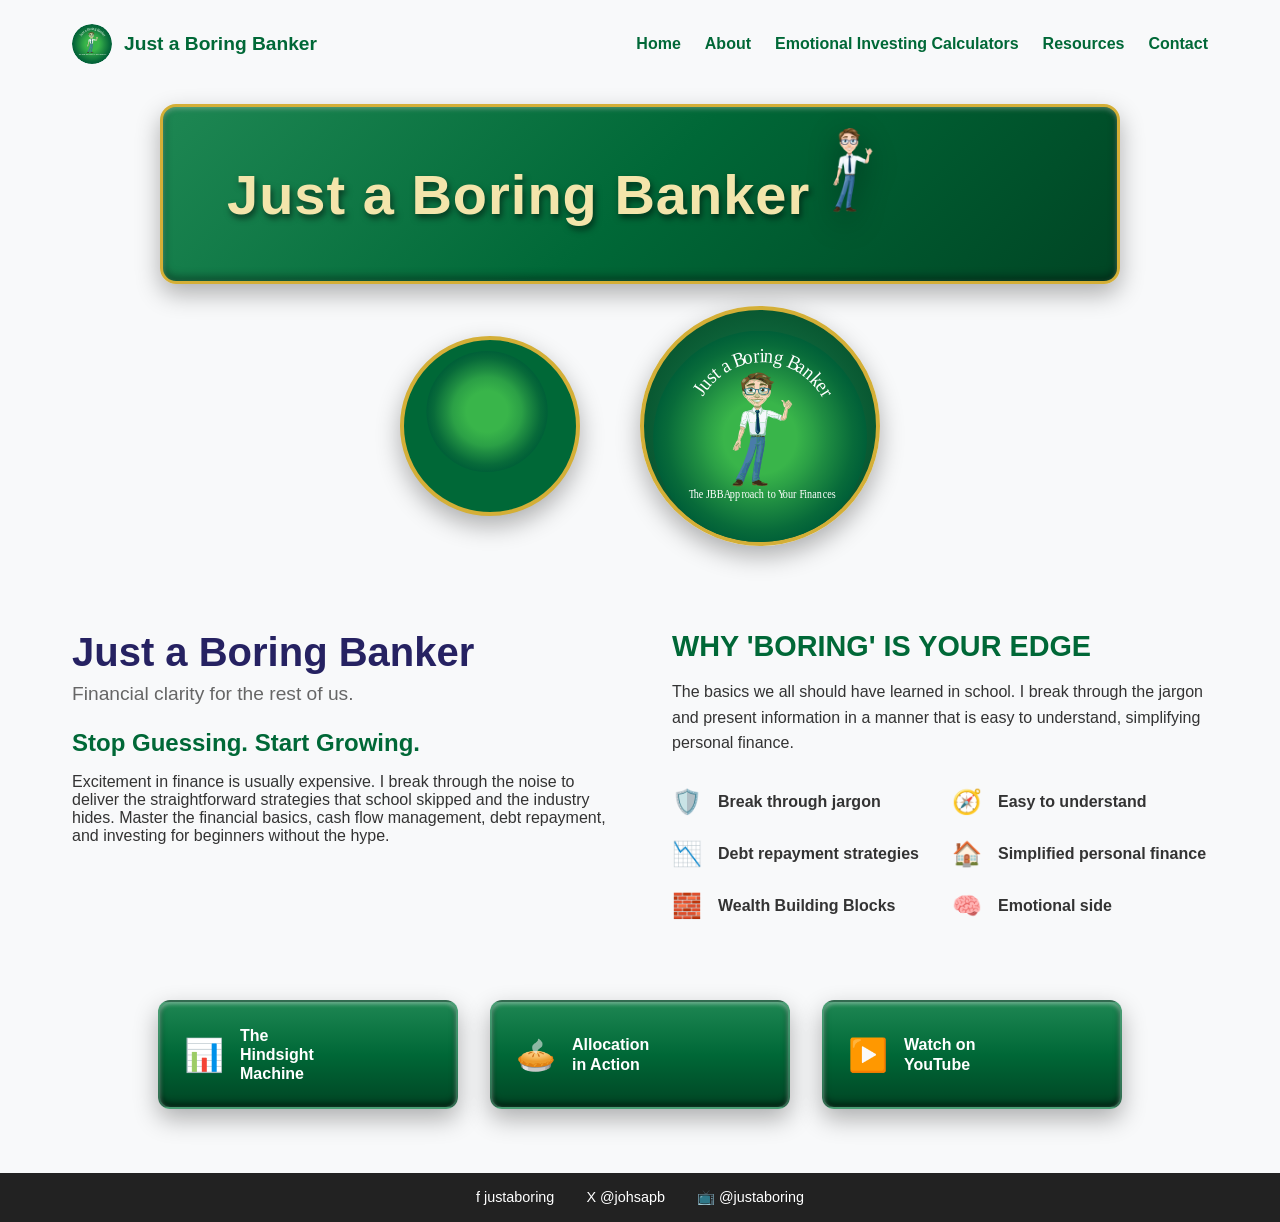
==== index.html @ 6776fdc1 "updating homepage" ====
<!DOCTYPE html>
<html lang="en">
<head>
    <meta charset="UTF-8">
    <meta name="viewport" content="width=device-width, initial-scale=1.0">
    <title>Just a Boring Banker</title>
    <link rel="stylesheet" href="css/global.css">
</head>
<body>
    <header class="site-header">
        <div class="header-logo">
            <img src="assets/icons/Alex%20in%20Green%20with%20gradient%20fill.svg" alt="JBB Logo" class="logo-img">
            <span class="logo-text">Just a Boring Banker</span>
        </div>
        <nav class="header-nav">
            <ul>
                <li><a href="#">Home</a></li>
                <li><a href="#">About</a></li>
                <li><a href="#">Emotional Investing Calculators</a></li>
                <li><a href="#">Resources</a></li>
                <li><a href="#">Contact</a></li>
            </ul>
        </nav>
    </header>

    <section class="hero-banner-container">
        <div class="hero-banner-3d">
            <h1 class="banner-title">Just a Boring Banker</h1>
            <img src="assets/icons/alex.svg" alt="Alex Mascot" class="banner-mascot">
        </div>
    </section>

    <section class="profile-overlap-section">
        <div class="profile-container">
            <div class="profile-circle photo-circle">
                <img src="assets/icons/headshot%20with%20gradient%20fill.svg" alt="JBB Headshot">
            </div>
            <div class="profile-circle avatar-circle">
                <img src="assets/icons/Alex%20in%20Green%20with%20gradient%20fill.svg" alt="Alex 3D Avatar">
            </div>
        </div>
    </section>

    <main class="main-content-grid">
        <div class="content-left">
            <h1 class="main-heading">Just a Boring Banker</h1>
            <p class="tagline">Financial clarity for the rest of us.</p>
            <h2 class="sub-heading">Stop Guessing. Start Growing.</h2>
            <p>Excitement in finance is usually expensive. I break through the noise to deliver the straightforward strategies that school skipped and the industry hides. Master the financial basics, cash flow management, debt repayment, and investing for beginners without the hype.</p>
        </div>

        <div class="content-right">
            <h2 class="edge-heading">WHY 'BORING' IS YOUR EDGE</h2>
            <p class="edge-desc">The basics we all should have learned in school. I break through the jargon and present information in a manner that is easy to understand, simplifying personal finance.</p>
            
            <div class="features-grid">
                <div class="feature-item">
                    <span class="icon">🛡️</span>
                    <p>Break through jargon</p>
                </div>
                <div class="feature-item">
                    <span class="icon">🧭</span>
                    <p>Easy to understand</p>
                </div>
                <div class="feature-item">
                    <span class="icon">📉</span>
                    <p>Debt repayment strategies</p>
                </div>
                <div class="feature-item">
                    <span class="icon">🏠</span>
                    <p>Simplified personal finance</p>
                </div>
                <div class="feature-item">
                    <span class="icon">🧱</span>
                    <p>Wealth Building Blocks</p>
                </div>
                <div class="feature-item">
                    <span class="icon">🧠</span>
                    <p>Emotional side</p>
                </div>
            </div>
        </div>
    </main>

    <section class="action-buttons-container">
        <a href="#" class="btn-3d">
            <span class="btn-icon">📊</span>
            <span class="btn-text">The<br>Hindsight<br>Machine</span>
        </a>
        <a href="#" class="btn-3d">
            <span class="btn-icon">🥧</span>
            <span class="btn-text">Allocation<br>in Action</span>
        </a>
        <a href="#" class="btn-3d">
            <span class="btn-icon">▶️</span>
            <span class="btn-text">Watch on<br>YouTube</span>
        </a>
    </section>

    <footer class="site-footer">
        <div class="social-links">
            <a href="#">f justaboring</a>
            <a href="#">X @johsapb</a>
            <a href="#">📺 @justaboring</a>
        </div>
    </footer>

</body>
</html>
---- css/global.css ----
/* =========================================
   Global Variables & Reset
   ========================================= */
:root {
    --jbb-green: #006837;
    --jbb-green-dark: #004524;
    --jbb-green-light: #1e8753;
    --jbb-blue: #262262;
    --jbb-gold: #d4af37;
    --jbb-gold-light: #f3e5ab;
    --jbb-bg: #f8f9fa;
    --text-main: #333333;
    --shadow-soft: 0 4px 6px rgba(0, 0, 0, 0.1);
    --shadow-heavy: 0 10px 25px rgba(0, 0, 0, 0.3);
    --shadow-inset: inset 0 2px 5px rgba(255,255,255,0.3), inset 0 -4px 10px rgba(0,0,0,0.4);
}

* {
    margin: 0;
    padding: 0;
    box-sizing: border-box;
    font-family: 'Segoe UI', Roboto, Helvetica, Arial, sans-serif;
}

body {
    background-color: var(--jbb-bg);
    color: var(--text-main);
    overflow-x: hidden;
}

/* =========================================
   Header Layout
   ========================================= */
.site-header {
    display: flex;
    justify-content: space-between;
    align-items: center;
    max-width: 1200px;
    margin: 0 auto;
    padding: 1.5rem 2rem;
}

.header-logo {
    display: flex;
    align-items: center;
    gap: 0.75rem;
}

.logo-img {
    height: 40px;
    width: 40px;
    border-radius: 50%;
    object-fit: cover;
}

.logo-text {
    font-weight: 700;
    font-size: 1.2rem;
    color: var(--jbb-green);
}

.header-nav ul {
    display: flex;
    list-style: none;
    gap: 1.5rem;
}

.header-nav a {
    text-decoration: none;
    color: var(--jbb-green);
    font-weight: 600;
    transition: color 0.2s;
}

.header-nav a:hover {
    color: var(--jbb-gold);
}

/* =========================================
   Hero Banner (3D Aesthetic)
   ========================================= */
.hero-banner-container {
    display: flex;
    justify-content: center;
    width: 100%;
    padding: 1rem 0 2rem;
}

/* =========================================
   Hero Banner Updates
   ========================================= */
.hero-banner-3d {
    position: relative;
    width: 75%;
    height: 180px; 
    /* Pointing up one directory (../) from css folder, then into assets/images/ */
    background: url('../assets/images/banner.png') center/cover no-repeat;
    border: 3px solid var(--jbb-gold);
    border-radius: 16px;
    box-shadow: var(--shadow-heavy), var(--shadow-inset);
    display: flex;
    align-items: center;
    justify-content: flex-start; 
    padding-left: 4rem; 
    overflow: visible; 
}

.banner-title {
    color: var(--jbb-gold-light);
    font-size: 3.5rem;
    text-shadow: 2px 4px 6px rgba(0,0,0,0.5);
    letter-spacing: 1px;
}

/* =========================================
   Hero Banner Updates
   ========================================= */
.hero-banner-3d {
    position: relative;
    width: 75%;
    height: 180px; /* Explicit height required for absolute child scaling */
    background: linear-gradient(135deg, var(--jbb-green-light) 0%, var(--jbb-green) 50%, var(--jbb-green-dark) 100%);
    border: 3px solid var(--jbb-gold);
    border-radius: 16px;
    box-shadow: var(--shadow-heavy), var(--shadow-inset);
    display: flex;
    align-items: center;
    justify-content: flex-start; /* Forces title to the left */
    padding-left: 4rem; /* Breathing room for the title */
    overflow: visible; 
}

.banner-mascot {
    position: absolute;
    right: 5%;
    bottom: -5px; /* Anchors the mascot to the bottom edge */
    height: 240px; /* Fixed pixel height overrides SVGs intrinsic collapse */
    filter: drop-shadow(0 10px 15px rgba(0,0,0,0.4));
}

/* =========================================
   Avatar Circle Scaling Update
   ========================================= */
.avatar-circle img {
    width: 100%;
    height: 100%;
    object-fit: cover; /* Forces the SVG to fill the bounds */
    transform: scale(1.15) translateY(10px); /* Tweaks position to look natural in the circle */
}

/* =========================================
   Overlapping Profiles Layout
   ========================================= */
.profile-overlap-section {
    position: relative;
    width: 100%;
    height: 250px;
    display: flex;
    justify-content: center;
    margin-bottom: 2rem;
    background: url('path_to_chart_bg.png') center/cover no-repeat; /* Background chart line */
}

.profile-container {
    position: relative;
    width: 600px; /* Constrains the overlapping elements */
    height: 100%;
}

.profile-circle {
    position: absolute;
    border-radius: 50%;
    border: 4px solid var(--jbb-gold);
    box-shadow: var(--shadow-heavy);
    background: var(--jbb-green);
    overflow: hidden;
    display: flex;
    justify-content: center;
    align-items: center;
}

.photo-circle {
    width: 180px;
    height: 180px;
    top: 20px;
    left: 10%;
    z-index: 1;
}

.avatar-circle {
    width: 240px;
    height: 240px;
    top: -10px;
    right: 10%;
    z-index: 2; /* Forces avatar in front of photo */
    background: radial-gradient(circle, var(--jbb-green-light) 0%, var(--jbb-green-dark) 100%);
}

.profile-circle img {
    width: 100%;
    height: 100%;
    object-fit: cover;
}

.avatar-circle img {
    width: 80%;
    height: auto;
    object-fit: contain;
}

/* =========================================
   Main Content Grid
   ========================================= */
.main-content-grid {
    display: grid;
    grid-template-columns: 1fr 1fr;
    gap: 4rem;
    max-width: 1200px;
    margin: 0 auto;
    padding: 2rem;
}

.main-heading {
    color: var(--jbb-blue);
    font-size: 2.5rem;
    margin-bottom: 0.5rem;
}

.tagline {
    font-size: 1.2rem;
    color: #666;
    margin-bottom: 1.5rem;
}

.sub-heading {
    color: var(--jbb-green);
    margin-bottom: 1rem;
}

.edge-heading {
    color: var(--jbb-green);
    font-size: 1.8rem;
    margin-bottom: 1rem;
}

.edge-desc {
    margin-bottom: 2rem;
    line-height: 1.6;
}

/* Feature 2-Column Subgrid */
.features-grid {
    display: grid;
    grid-template-columns: 1fr 1fr;
    gap: 1.5rem;
}

.feature-item {
    display: flex;
    align-items: center;
    gap: 1rem;
    font-weight: 600;
}

.feature-item .icon {
    font-size: 1.5rem;
    color: var(--jbb-green);
}

/* =========================================
   Bottom Action Buttons
   ========================================= */
.action-buttons-container {
    display: flex;
    justify-content: center;
    gap: 2rem;
    max-width: 1200px;
    margin: 3rem auto 4rem;
    padding: 0 2rem;
}

.btn-3d {
    display: flex;
    align-items: center;
    gap: 1rem;
    flex: 1;
    max-width: 300px;
    padding: 1.5rem;
    background: linear-gradient(180deg, var(--jbb-green-light) 0%, var(--jbb-green) 50%, var(--jbb-green-dark) 100%);
    border: 2px solid rgba(255,255,255,0.2);
    border-radius: 12px;
    text-decoration: none;
    color: white;
    font-weight: bold;
    box-shadow: var(--shadow-heavy), inset 0 2px 4px rgba(255,255,255,0.4), inset 0 -4px 6px rgba(0,0,0,0.5);
    transition: transform 0.1s ease, box-shadow 0.1s ease;
}

.btn-3d:active {
    transform: translateY(4px);
    box-shadow: var(--shadow-soft), inset 0 2px 4px rgba(0,0,0,0.5);
}

.btn-icon {
    font-size: 2rem;
}

.btn-text {
    line-height: 1.2;
}

/* =========================================
   Footer
   ========================================= */
.site-footer {
    background-color: #222;
    color: white;
    padding: 1rem;
    text-align: center;
}

.social-links {
    display: flex;
    justify-content: center;
    gap: 2rem;
}

.social-links a {
    color: white;
    text-decoration: none;
    font-size: 0.9rem;
}

/* =========================================
   Responsive Breakpoints
   ========================================= */
@media screen and (max-width: 1024px) {
    .hero-banner-3d { width: 90%; }
    .banner-title { font-size: 2.5rem; }
    .main-content-grid { gap: 2rem; }
}

@media screen and (max-width: 768px) {
    .site-header { flex-direction: column; gap: 1rem; }
    .main-content-grid { grid-template-columns: 1fr; }
    .action-buttons-container { flex-direction: column; align-items: center; }
    .btn-3d { width: 100%; max-width: 400px; }
    
    .profile-container { width: 100%; }
    .photo-circle { width: 140px; height: 140px; left: 5%; }
    .avatar-circle { width: 180px; height: 180px; right: 5%; }
}

@media screen and (max-width: 480px) {
    .hero-banner-3d { width: 95%; padding: 2rem 1rem; }
    .banner-title { font-size: 2rem; }
    .features-grid { grid-template-columns: 1fr; }
    .photo-circle { left: -10px; }
    .avatar-circle { right: -10px; }
}
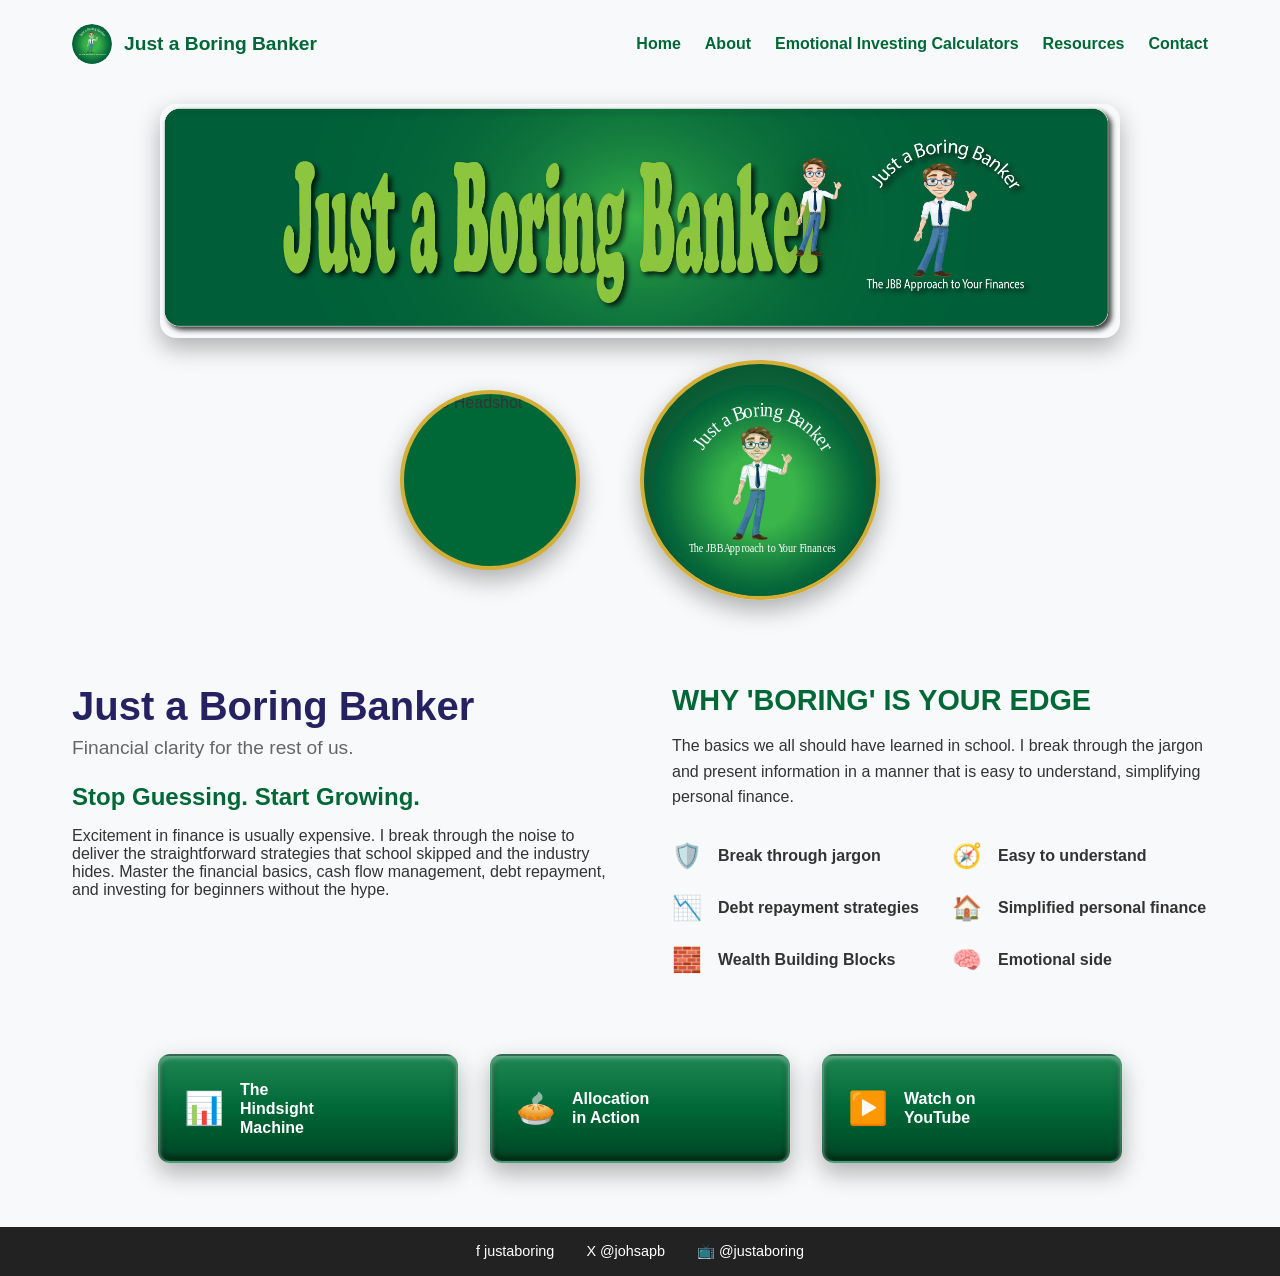
==== commit 05a1049f: "updating homepage" ====
--- a/index.html
+++ b/index.html
@@ -24,8 +24,9 @@
     </header>
 
     <section class="hero-banner-container">
-        <div class="hero-banner-3d">
-            <h1 class="banner-title">Just a Boring Banker</h1>
+        <div class="hero-banner-wrapper">
+            <img src="assets/images/banner.png" alt="Just a Boring Banker Banner" class="actual-banner-file">
+            
             <img src="assets/icons/alex.svg" alt="Alex Mascot" class="banner-mascot">
         </div>
     </section>
--- a/css/global.css
+++ b/css/global.css
@@ -77,13 +77,40 @@
 }
 
 /* =========================================
-   Hero Banner (3D Aesthetic)
+   Hero Banner (Using Your Explicit PNG)
    ========================================= */
 .hero-banner-container {
     display: flex;
     justify-content: center;
     width: 100%;
     padding: 1rem 0 2rem;
+}
+
+.hero-banner-wrapper {
+    position: relative;
+    width: 75%;
+    display: block;
+}
+
+.actual-banner-file {
+    width: 100%;
+    height: auto;
+    display: block;
+    /* Optional: Adding a shadow just to lift your image off the page */
+    box-shadow: var(--shadow-heavy);
+    border-radius: 16px;
+}
+
+.banner-mascot {
+    position: absolute !important;
+    right: 5% !important;
+    bottom: -5px !important;
+    width: auto !important;
+    /* Scales Alex relative to however tall your banner image renders */
+    height: 120% !important; 
+    min-height: 150px !important;
+    object-fit: contain !important;
+    filter: drop-shadow(0 10px 15px rgba(0,0,0,0.4));
 }
 
 /* =========================================
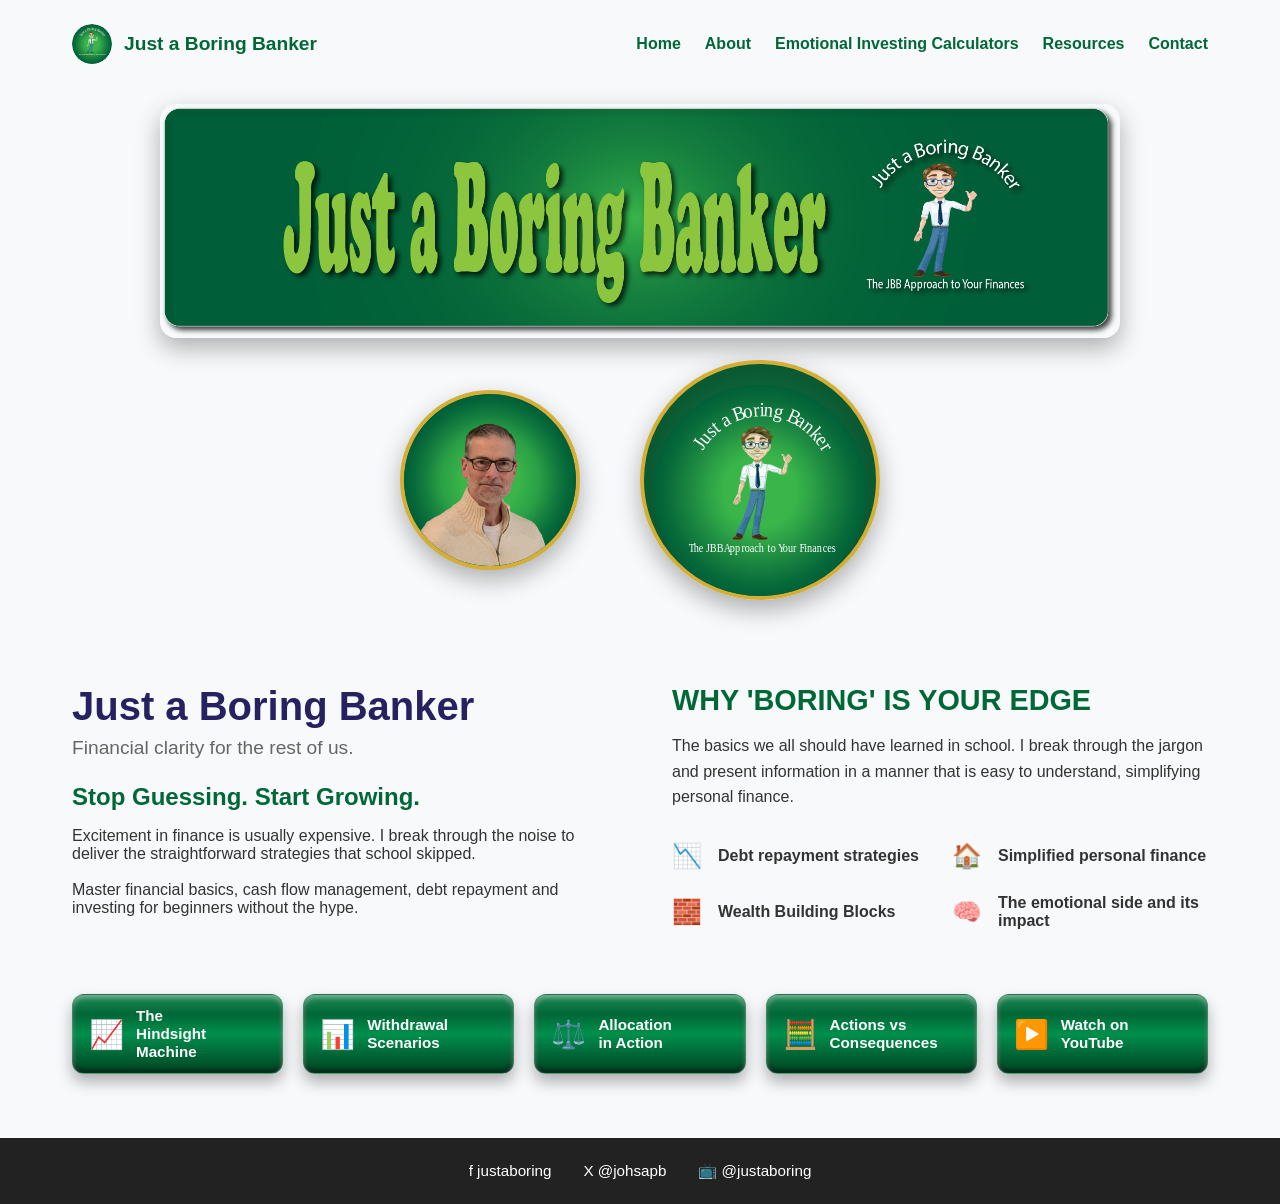
==== commit 99c42cef: "more homepage updates" ====
--- a/index.html
+++ b/index.html
@@ -7,9 +7,10 @@
     <link rel="stylesheet" href="css/global.css">
 </head>
 <body>
+    
     <header class="site-header">
         <div class="header-logo">
-            <img src="assets/icons/Alex%20in%20Green%20with%20gradient%20fill.svg" alt="JBB Logo" class="logo-img">
+            <img src="assets/icons/Alex in Green with gradient fill.svg" alt="JBB Logo" class="logo-img">
             <span class="logo-text">Just a Boring Banker</span>
         </div>
         <nav class="header-nav">
@@ -26,18 +27,16 @@
     <section class="hero-banner-container">
         <div class="hero-banner-wrapper">
             <img src="assets/images/banner.png" alt="Just a Boring Banker Banner" class="actual-banner-file">
-            
-            <img src="assets/icons/alex.svg" alt="Alex Mascot" class="banner-mascot">
         </div>
     </section>
 
     <section class="profile-overlap-section">
         <div class="profile-container">
             <div class="profile-circle photo-circle">
-                <img src="assets/icons/headshot%20with%20gradient%20fill.svg" alt="JBB Headshot">
+                <img src="assets/icons/headshot with gradient fill.png" alt="JBB Headshot">
             </div>
             <div class="profile-circle avatar-circle">
-                <img src="assets/icons/Alex%20in%20Green%20with%20gradient%20fill.svg" alt="Alex 3D Avatar">
+                <img src="assets/icons/Alex in Green with gradient fill.svg" alt="Alex 3D Avatar">
             </div>
         </div>
     </section>
@@ -47,7 +46,10 @@
             <h1 class="main-heading">Just a Boring Banker</h1>
             <p class="tagline">Financial clarity for the rest of us.</p>
             <h2 class="sub-heading">Stop Guessing. Start Growing.</h2>
-            <p>Excitement in finance is usually expensive. I break through the noise to deliver the straightforward strategies that school skipped and the industry hides. Master the financial basics, cash flow management, debt repayment, and investing for beginners without the hype.</p>
+            
+            <p>Excitement in finance is usually expensive. I break through the noise to deliver the straightforward strategies that school skipped.</p>
+            <br>
+            <p>Master financial basics, cash flow management, debt repayment and investing for beginners without the hype.</p>
         </div>
 
         <div class="content-right">
@@ -55,14 +57,6 @@
             <p class="edge-desc">The basics we all should have learned in school. I break through the jargon and present information in a manner that is easy to understand, simplifying personal finance.</p>
             
             <div class="features-grid">
-                <div class="feature-item">
-                    <span class="icon">🛡️</span>
-                    <p>Break through jargon</p>
-                </div>
-                <div class="feature-item">
-                    <span class="icon">🧭</span>
-                    <p>Easy to understand</p>
-                </div>
                 <div class="feature-item">
                     <span class="icon">📉</span>
                     <p>Debt repayment strategies</p>
@@ -77,7 +71,7 @@
                 </div>
                 <div class="feature-item">
                     <span class="icon">🧠</span>
-                    <p>Emotional side</p>
+                    <p>The emotional side and its impact</p>
                 </div>
             </div>
         </div>
@@ -85,12 +79,20 @@
 
     <section class="action-buttons-container">
         <a href="#" class="btn-3d">
-            <span class="btn-icon">📊</span>
+            <span class="btn-icon">📈</span>
             <span class="btn-text">The<br>Hindsight<br>Machine</span>
         </a>
         <a href="#" class="btn-3d">
-            <span class="btn-icon">🥧</span>
+            <span class="btn-icon">📊</span>
+            <span class="btn-text">Withdrawal<br>Scenarios</span>
+        </a>
+        <a href="#" class="btn-3d">
+            <span class="btn-icon">⚖️</span>
             <span class="btn-text">Allocation<br>in Action</span>
+        </a>
+        <a href="#" class="btn-3d">
+            <span class="btn-icon">🧮</span>
+            <span class="btn-text">Actions vs<br>Consequences</span>
         </a>
         <a href="#" class="btn-3d">
             <span class="btn-icon">▶️</span>
--- a/css/global.css
+++ b/css/global.css
@@ -5,6 +5,7 @@
     --jbb-green: #006837;
     --jbb-green-dark: #004524;
     --jbb-green-light: #1e8753;
+    --jbb-green-highlight: #008f4c;
     --jbb-blue: #262262;
     --jbb-gold: #d4af37;
     --jbb-gold-light: #f3e5ab;
@@ -12,7 +13,6 @@
     --text-main: #333333;
     --shadow-soft: 0 4px 6px rgba(0, 0, 0, 0.1);
     --shadow-heavy: 0 10px 25px rgba(0, 0, 0, 0.3);
-    --shadow-inset: inset 0 2px 5px rgba(255,255,255,0.3), inset 0 -4px 10px rgba(0,0,0,0.4);
 }
 
 * {
@@ -96,83 +96,8 @@
     width: 100%;
     height: auto;
     display: block;
-    /* Optional: Adding a shadow just to lift your image off the page */
     box-shadow: var(--shadow-heavy);
     border-radius: 16px;
-}
-
-.banner-mascot {
-    position: absolute !important;
-    right: 5% !important;
-    bottom: -5px !important;
-    width: auto !important;
-    /* Scales Alex relative to however tall your banner image renders */
-    height: 120% !important; 
-    min-height: 150px !important;
-    object-fit: contain !important;
-    filter: drop-shadow(0 10px 15px rgba(0,0,0,0.4));
-}
-
-/* =========================================
-   Hero Banner Updates
-   ========================================= */
-.hero-banner-3d {
-    position: relative;
-    width: 75%;
-    height: 180px; 
-    /* Pointing up one directory (../) from css folder, then into assets/images/ */
-    background: url('../assets/images/banner.png') center/cover no-repeat;
-    border: 3px solid var(--jbb-gold);
-    border-radius: 16px;
-    box-shadow: var(--shadow-heavy), var(--shadow-inset);
-    display: flex;
-    align-items: center;
-    justify-content: flex-start; 
-    padding-left: 4rem; 
-    overflow: visible; 
-}
-
-.banner-title {
-    color: var(--jbb-gold-light);
-    font-size: 3.5rem;
-    text-shadow: 2px 4px 6px rgba(0,0,0,0.5);
-    letter-spacing: 1px;
-}
-
-/* =========================================
-   Hero Banner Updates
-   ========================================= */
-.hero-banner-3d {
-    position: relative;
-    width: 75%;
-    height: 180px; /* Explicit height required for absolute child scaling */
-    background: linear-gradient(135deg, var(--jbb-green-light) 0%, var(--jbb-green) 50%, var(--jbb-green-dark) 100%);
-    border: 3px solid var(--jbb-gold);
-    border-radius: 16px;
-    box-shadow: var(--shadow-heavy), var(--shadow-inset);
-    display: flex;
-    align-items: center;
-    justify-content: flex-start; /* Forces title to the left */
-    padding-left: 4rem; /* Breathing room for the title */
-    overflow: visible; 
-}
-
-.banner-mascot {
-    position: absolute;
-    right: 5%;
-    bottom: -5px; /* Anchors the mascot to the bottom edge */
-    height: 240px; /* Fixed pixel height overrides SVGs intrinsic collapse */
-    filter: drop-shadow(0 10px 15px rgba(0,0,0,0.4));
-}
-
-/* =========================================
-   Avatar Circle Scaling Update
-   ========================================= */
-.avatar-circle img {
-    width: 100%;
-    height: 100%;
-    object-fit: cover; /* Forces the SVG to fill the bounds */
-    transform: scale(1.15) translateY(10px); /* Tweaks position to look natural in the circle */
 }
 
 /* =========================================
@@ -185,12 +110,13 @@
     display: flex;
     justify-content: center;
     margin-bottom: 2rem;
-    background: url('path_to_chart_bg.png') center/cover no-repeat; /* Background chart line */
+    /* Optional: Replace with actual chart background if needed */
+    background: transparent; 
 }
 
 .profile-container {
     position: relative;
-    width: 600px; /* Constrains the overlapping elements */
+    width: 600px;
     height: 100%;
 }
 
@@ -219,7 +145,7 @@
     height: 240px;
     top: -10px;
     right: 10%;
-    z-index: 2; /* Forces avatar in front of photo */
+    z-index: 2;
     background: radial-gradient(circle, var(--jbb-green-light) 0%, var(--jbb-green-dark) 100%);
 }
 
@@ -233,6 +159,7 @@
     width: 80%;
     height: auto;
     object-fit: contain;
+    transform: scale(1.15) translateY(10px);
 }
 
 /* =========================================
@@ -295,45 +222,63 @@
 }
 
 /* =========================================
-   Bottom Action Buttons
+   Bottom Action Buttons (5-Grid & Highlights)
    ========================================= */
 .action-buttons-container {
     display: flex;
     justify-content: center;
-    gap: 2rem;
+    flex-wrap: wrap; /* Wraps the 5 buttons smoothly */
+    gap: 1.25rem;
     max-width: 1200px;
-    margin: 3rem auto 4rem;
+    margin: 2rem auto 4rem;
     padding: 0 2rem;
 }
 
 .btn-3d {
     display: flex;
     align-items: center;
-    gap: 1rem;
+    gap: 0.75rem;
     flex: 1;
-    max-width: 300px;
-    padding: 1.5rem;
-    background: linear-gradient(180deg, var(--jbb-green-light) 0%, var(--jbb-green) 50%, var(--jbb-green-dark) 100%);
-    border: 2px solid rgba(255,255,255,0.2);
+    min-width: 200px;
+    max-width: 240px; /* Reduced width to hug text tighter */
+    padding: 0.75rem 1rem; /* Reduced padding */
+    
+    /* Complex Top/Middle/Bottom Highlight Gradient */
+    background: linear-gradient(180deg, 
+                var(--jbb-green-light) 0%, 
+                var(--jbb-green) 25%, 
+                var(--jbb-green-highlight) 50%, 
+                var(--jbb-green) 75%, 
+                var(--jbb-green-dark) 100%);
+                
+    border: 1px solid rgba(255,255,255,0.2);
     border-radius: 12px;
     text-decoration: none;
     color: white;
     font-weight: bold;
-    box-shadow: var(--shadow-heavy), inset 0 2px 4px rgba(255,255,255,0.4), inset 0 -4px 6px rgba(0,0,0,0.5);
+    text-align: left;
+    
+    /* 3D Drop shadow and inset lighting */
+    box-shadow: 0 8px 15px rgba(0,0,0,0.3), 
+                inset 0 3px 5px rgba(255,255,255,0.4), 
+                inset 0 -3px 5px rgba(0,0,0,0.5);
     transition: transform 0.1s ease, box-shadow 0.1s ease;
 }
 
 .btn-3d:active {
     transform: translateY(4px);
-    box-shadow: var(--shadow-soft), inset 0 2px 4px rgba(0,0,0,0.5);
+    box-shadow: 0 3px 5px rgba(0,0,0,0.2), 
+                inset 0 2px 4px rgba(0,0,0,0.5);
 }
 
 .btn-icon {
-    font-size: 2rem;
+    font-size: 1.75rem;
+    flex-shrink: 0;
 }
 
 .btn-text {
     line-height: 1.2;
+    font-size: 0.95rem;
 }
 
 /* =========================================
@@ -342,7 +287,7 @@
 .site-footer {
     background-color: #222;
     color: white;
-    padding: 1rem;
+    padding: 1.5rem;
     text-align: center;
 }
 
@@ -355,23 +300,24 @@
 .social-links a {
     color: white;
     text-decoration: none;
-    font-size: 0.9rem;
+    font-size: 0.95rem;
+    font-weight: 500;
 }
 
 /* =========================================
    Responsive Breakpoints
    ========================================= */
 @media screen and (max-width: 1024px) {
-    .hero-banner-3d { width: 90%; }
-    .banner-title { font-size: 2.5rem; }
+    .hero-banner-wrapper { width: 90%; }
     .main-content-grid { gap: 2rem; }
+    .btn-3d { min-width: 180px; max-width: 220px; }
 }
 
 @media screen and (max-width: 768px) {
     .site-header { flex-direction: column; gap: 1rem; }
     .main-content-grid { grid-template-columns: 1fr; }
     .action-buttons-container { flex-direction: column; align-items: center; }
-    .btn-3d { width: 100%; max-width: 400px; }
+    .btn-3d { width: 100%; max-width: 350px; }
     
     .profile-container { width: 100%; }
     .photo-circle { width: 140px; height: 140px; left: 5%; }
@@ -379,8 +325,7 @@
 }
 
 @media screen and (max-width: 480px) {
-    .hero-banner-3d { width: 95%; padding: 2rem 1rem; }
-    .banner-title { font-size: 2rem; }
+    .hero-banner-wrapper { width: 95%; }
     .features-grid { grid-template-columns: 1fr; }
     .photo-circle { left: -10px; }
     .avatar-circle { right: -10px; }
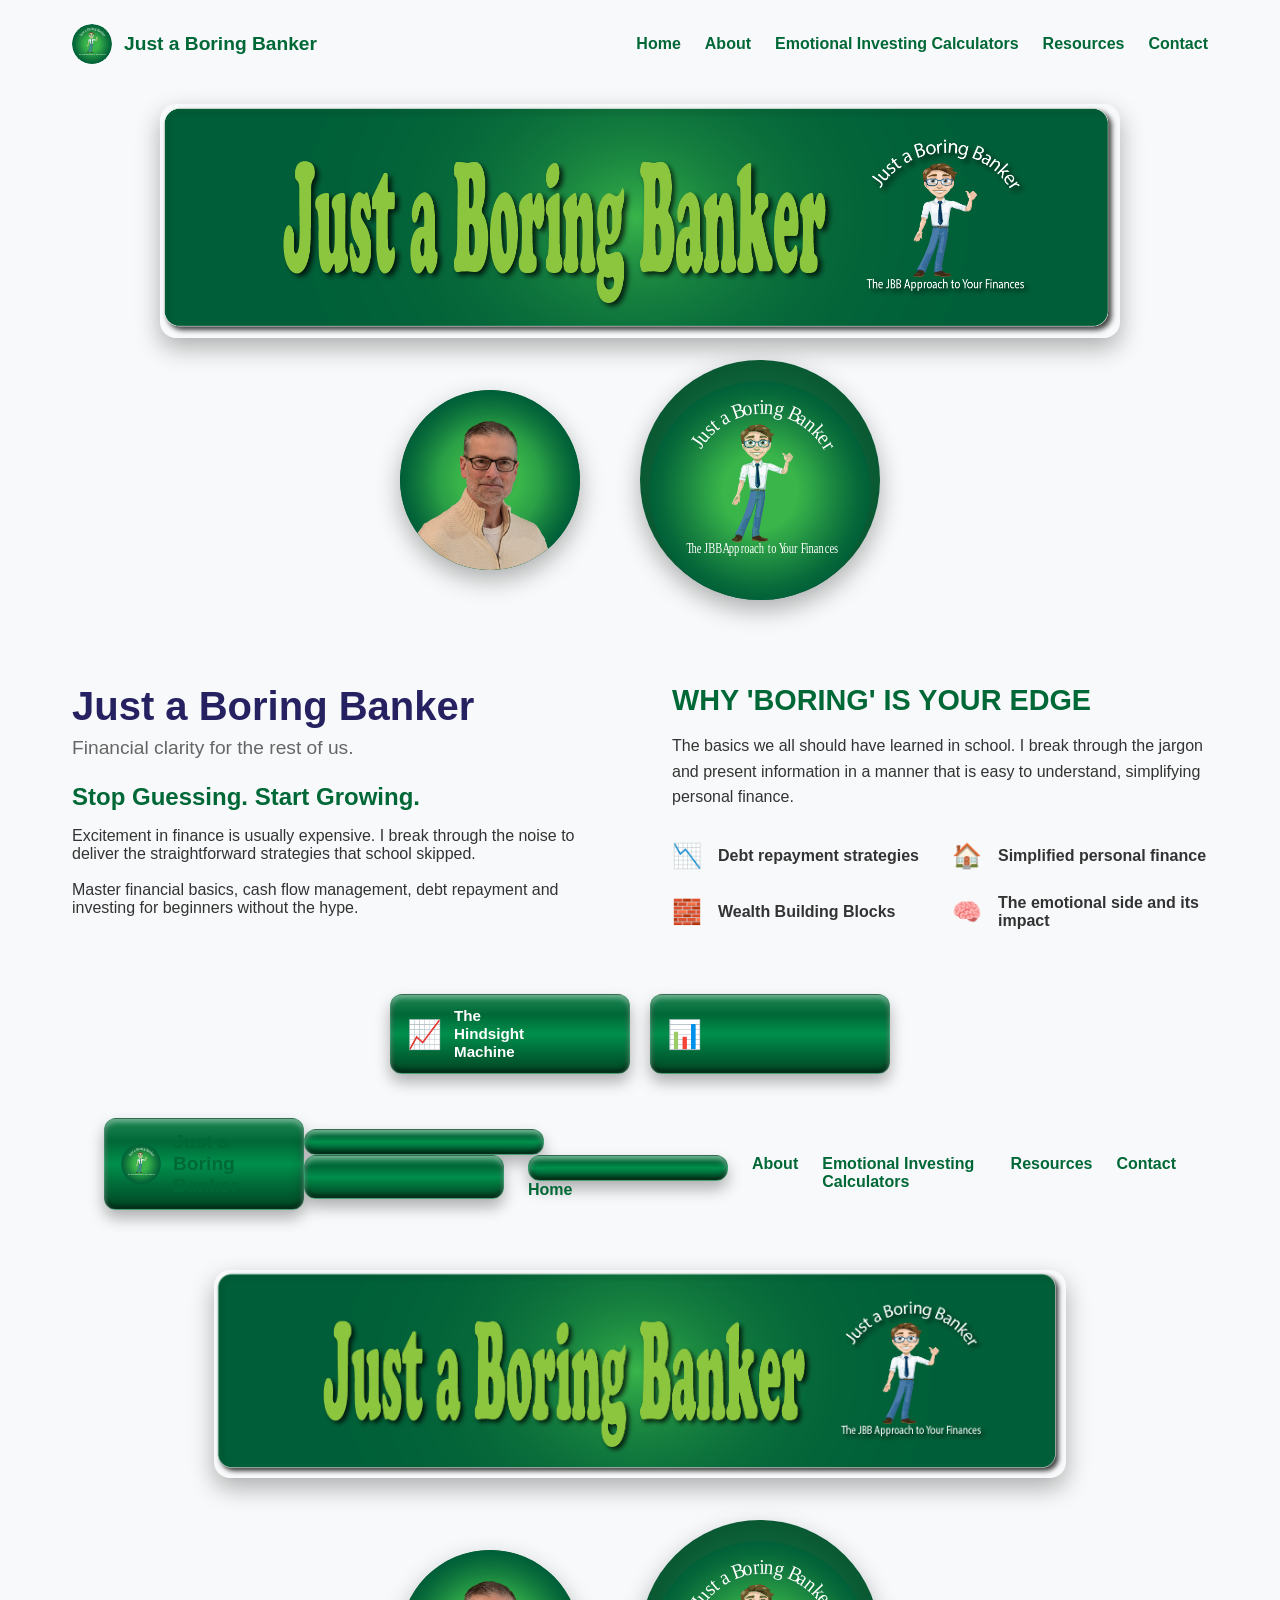
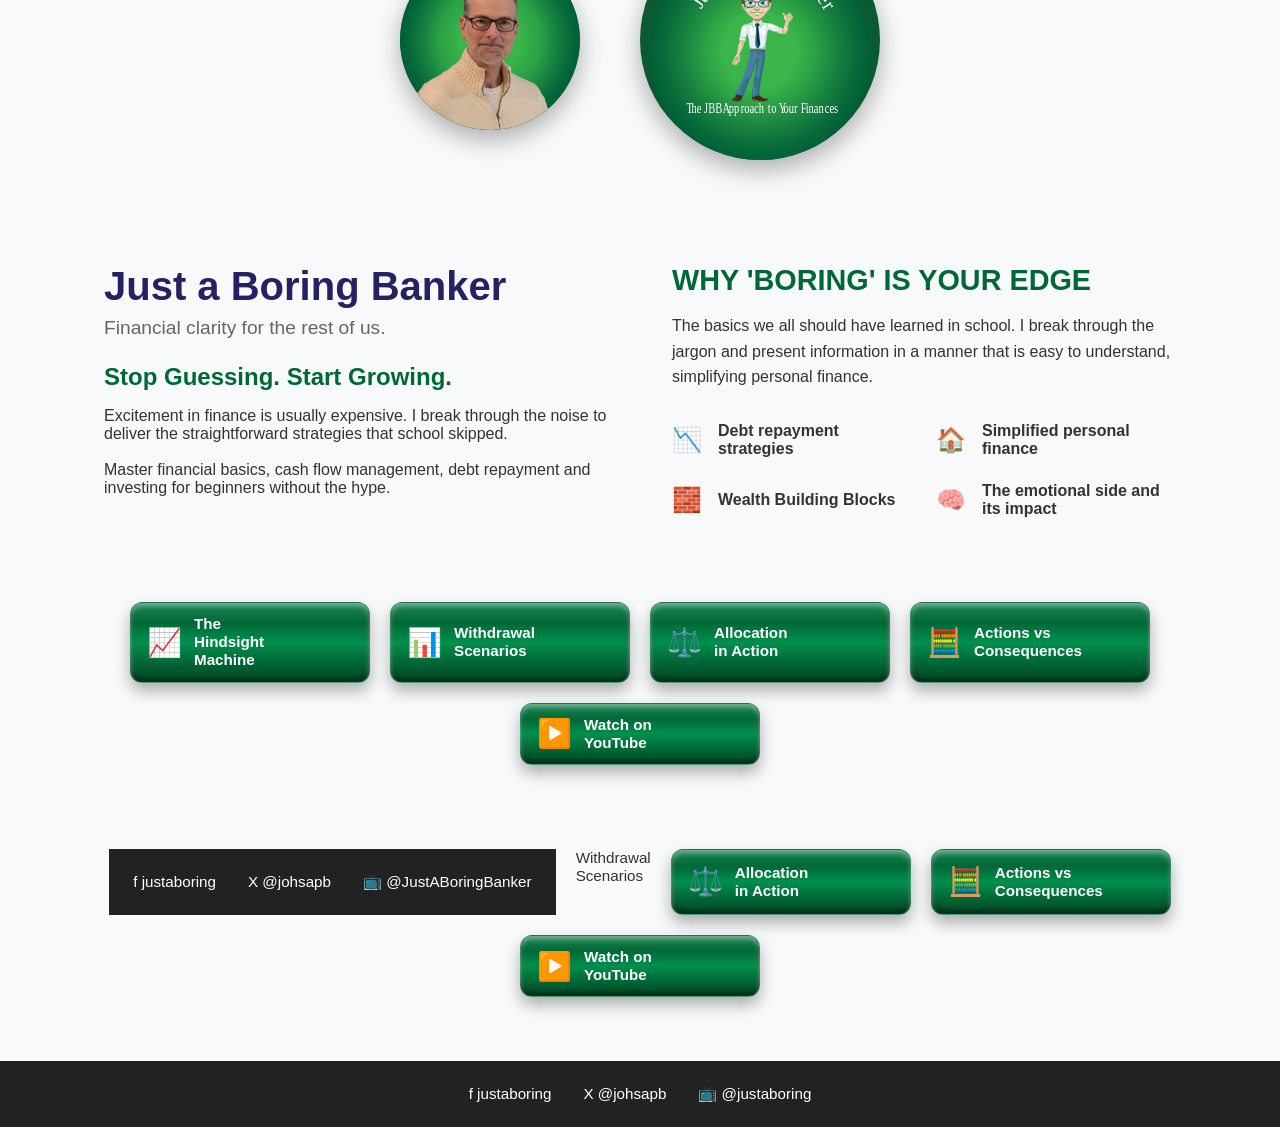
==== commit 67612d09: "updating links for calclulators" ====
--- a/index.html
+++ b/index.html
@@ -78,23 +78,134 @@
     </main>
 
     <section class="action-buttons-container">
-        <a href="#" class="btn-3d">
+        <a href="tools/html_machines/The_Hindsight_Machine.html" target="_blank" rel="noopener noreferrer" class="btn-3d">
             <span class="btn-icon">📈</span>
             <span class="btn-text">The<br>Hindsight<br>Machine</span>
         </a>
-        <a href="#" class="btn-3d">
+        <a href="tools/html_machines/Withdrawal_Scenarios.html" target="_blank" rel="noopener noreferrer" class="btn-3d">
+            <span class="btn-icon">📊</span>
+            <!DOCTYPE html>
+<html lang="en">
+<head>
+    <meta charset="UTF-8">
+    <meta name="viewport" content="width=device-width, initial-scale=1.0">
+    <title>Just a Boring Banker</title>
+    <link rel="stylesheet" href="css/global.css">
+</head>
+<body>
+    
+    <header class="site-header">
+        <div class="header-logo">
+            <img src="assets/icons/Alex in Green with gradient fill.svg" alt="JBB Logo" class="logo-img">
+            <span class="logo-text">Just a Boring Banker</span>
+        </div>
+        <nav class="header-nav">
+            <ul>
+                <li><a href="#">Home</a></li>
+                <li><a href="#">About</a></li>
+                <li><a href="#">Emotional Investing Calculators</a></li>
+                <li><a href="#">Resources</a></li>
+                <li><a href="#">Contact</a></li>
+            </ul>
+        </nav>
+    </header>
+
+    <section class="hero-banner-container">
+        <div class="hero-banner-wrapper">
+            <img src="assets/images/banner.png" alt="Just a Boring Banker Banner" class="actual-banner-file">
+        </div>
+    </section>
+
+    <section class="profile-overlap-section">
+        <div class="profile-container">
+            <div class="profile-circle photo-circle">
+                <img src="assets/icons/headshot with gradient fill.png" alt="JBB Headshot">
+            </div>
+            <div class="profile-circle avatar-circle">
+                <img src="assets/icons/Alex in Green with gradient fill.svg" alt="Alex 3D Avatar">
+            </div>
+        </div>
+    </section>
+
+    <main class="main-content-grid">
+        <div class="content-left">
+            <h1 class="main-heading">Just a Boring Banker</h1>
+            <p class="tagline">Financial clarity for the rest of us.</p>
+            <h2 class="sub-heading">Stop Guessing. Start Growing.</h2>
+            
+            <p>Excitement in finance is usually expensive. I break through the noise to deliver the straightforward strategies that school skipped.</p>
+            <br>
+            <p>Master financial basics, cash flow management, debt repayment and investing for beginners without the hype.</p>
+        </div>
+
+        <div class="content-right">
+            <h2 class="edge-heading">WHY 'BORING' IS YOUR EDGE</h2>
+            <p class="edge-desc">The basics we all should have learned in school. I break through the jargon and present information in a manner that is easy to understand, simplifying personal finance.</p>
+            
+            <div class="features-grid">
+                <div class="feature-item">
+                    <span class="icon">📉</span>
+                    <p>Debt repayment strategies</p>
+                </div>
+                <div class="feature-item">
+                    <span class="icon">🏠</span>
+                    <p>Simplified personal finance</p>
+                </div>
+                <div class="feature-item">
+                    <span class="icon">🧱</span>
+                    <p>Wealth Building Blocks</p>
+                </div>
+                <div class="feature-item">
+                    <span class="icon">🧠</span>
+                    <p>The emotional side and its impact</p>
+                </div>
+            </div>
+        </div>
+    </main>
+
+    <section class="action-buttons-container">
+        <a href="tools/html_machines/The_Hindsight_Machine.html" target="_blank" rel="noopener noreferrer" class="btn-3d">
+            <span class="btn-icon">📈</span>
+            <span class="btn-text">The<br>Hindsight<br>Machine</span>
+        </a>
+        <a href="tools/html_machines/Withdrawal_Scenarios.html" target="_blank" rel="noopener noreferrer" class="btn-3d">
             <span class="btn-icon">📊</span>
             <span class="btn-text">Withdrawal<br>Scenarios</span>
         </a>
-        <a href="#" class="btn-3d">
+        <a href="tools/html_machines/Allocation_in_Action.html" target="_blank" rel="noopener noreferrer" class="btn-3d">
             <span class="btn-icon">⚖️</span>
             <span class="btn-text">Allocation<br>in Action</span>
         </a>
-        <a href="#" class="btn-3d">
+        <a href="tools/html_machines/action_versus_consequences.html" target="_blank" rel="noopener noreferrer" class="btn-3d">
             <span class="btn-icon">🧮</span>
             <span class="btn-text">Actions vs<br>Consequences</span>
         </a>
-        <a href="#" class="btn-3d">
+        <a href="https://www.youtube.com/@JustABoringBanker" target="_blank" rel="noopener noreferrer" class="btn-3d">
+            <span class="btn-icon">▶️</span>
+            <span class="btn-text">Watch on<br>YouTube</span>
+        </a>
+    </section>
+
+    <footer class="site-footer">
+        <div class="social-links">
+            <a href="#">f justaboring</a>
+            <a href="#">X @johsapb</a>
+            <a href="https://www.youtube.com/@JustABoringBanker" target="_blank" rel="noopener noreferrer">📺 @JustABoringBanker</a>
+        </div>
+    </footer>
+
+</body>
+</html><span class="btn-text">Withdrawal<br>Scenarios</span>
+        </a>
+        <a href="tools/html_machines/Allocation_in_Action.html" target="_blank" rel="noopener noreferrer" class="btn-3d">
+            <span class="btn-icon">⚖️</span>
+            <span class="btn-text">Allocation<br>in Action</span>
+        </a>
+        <a href="tools/html_machines/action_versus_consequences.html" target="_blank" rel="noopener noreferrer" class="btn-3d">
+            <span class="btn-icon">🧮</span>
+            <span class="btn-text">Actions vs<br>Consequences</span>
+        </a>
+        <a href="https://www.youtube.com/@justaboring" target="_blank" rel="noopener noreferrer" class="btn-3d">
             <span class="btn-icon">▶️</span>
             <span class="btn-text">Watch on<br>YouTube</span>
         </a>
--- a/css/global.css
+++ b/css/global.css
@@ -8,7 +8,6 @@
     --jbb-green-highlight: #008f4c;
     --jbb-blue: #262262;
     --jbb-gold: #d4af37;
-    --jbb-gold-light: #f3e5ab;
     --jbb-bg: #f8f9fa;
     --text-main: #333333;
     --shadow-soft: 0 4px 6px rgba(0, 0, 0, 0.1);
@@ -77,7 +76,7 @@
 }
 
 /* =========================================
-   Hero Banner (Using Your Explicit PNG)
+   Hero Banner
    ========================================= */
 .hero-banner-container {
     display: flex;
@@ -110,7 +109,6 @@
     display: flex;
     justify-content: center;
     margin-bottom: 2rem;
-    /* Optional: Replace with actual chart background if needed */
     background: transparent; 
 }
 
@@ -123,7 +121,7 @@
 .profile-circle {
     position: absolute;
     border-radius: 50%;
-    border: 4px solid var(--jbb-gold);
+    border: none; /* Removed gold ring */
     box-shadow: var(--shadow-heavy);
     background: var(--jbb-green);
     overflow: hidden;
@@ -222,12 +220,12 @@
 }
 
 /* =========================================
-   Bottom Action Buttons (5-Grid & Highlights)
+   Bottom Action Buttons 
    ========================================= */
 .action-buttons-container {
     display: flex;
     justify-content: center;
-    flex-wrap: wrap; /* Wraps the 5 buttons smoothly */
+    flex-wrap: wrap; 
     gap: 1.25rem;
     max-width: 1200px;
     margin: 2rem auto 4rem;
@@ -240,10 +238,9 @@
     gap: 0.75rem;
     flex: 1;
     min-width: 200px;
-    max-width: 240px; /* Reduced width to hug text tighter */
-    padding: 0.75rem 1rem; /* Reduced padding */
+    max-width: 240px; 
+    padding: 0.75rem 1rem; 
     
-    /* Complex Top/Middle/Bottom Highlight Gradient */
     background: linear-gradient(180deg, 
                 var(--jbb-green-light) 0%, 
                 var(--jbb-green) 25%, 
@@ -258,7 +255,6 @@
     font-weight: bold;
     text-align: left;
     
-    /* 3D Drop shadow and inset lighting */
     box-shadow: 0 8px 15px rgba(0,0,0,0.3), 
                 inset 0 3px 5px rgba(255,255,255,0.4), 
                 inset 0 -3px 5px rgba(0,0,0,0.5);
--- a/css/global.css
+++ b/css/global.css
@@ -8,7 +8,6 @@
     --jbb-green-highlight: #008f4c;
     --jbb-blue: #262262;
     --jbb-gold: #d4af37;
-    --jbb-gold-light: #f3e5ab;
     --jbb-bg: #f8f9fa;
     --text-main: #333333;
     --shadow-soft: 0 4px 6px rgba(0, 0, 0, 0.1);
@@ -77,7 +76,7 @@
 }
 
 /* =========================================
-   Hero Banner (Using Your Explicit PNG)
+   Hero Banner
    ========================================= */
 .hero-banner-container {
     display: flex;
@@ -110,7 +109,6 @@
     display: flex;
     justify-content: center;
     margin-bottom: 2rem;
-    /* Optional: Replace with actual chart background if needed */
     background: transparent; 
 }
 
@@ -123,7 +121,7 @@
 .profile-circle {
     position: absolute;
     border-radius: 50%;
-    border: 4px solid var(--jbb-gold);
+    border: none; /* Removed gold ring */
     box-shadow: var(--shadow-heavy);
     background: var(--jbb-green);
     overflow: hidden;
@@ -222,12 +220,12 @@
 }
 
 /* =========================================
-   Bottom Action Buttons (5-Grid & Highlights)
+   Bottom Action Buttons 
    ========================================= */
 .action-buttons-container {
     display: flex;
     justify-content: center;
-    flex-wrap: wrap; /* Wraps the 5 buttons smoothly */
+    flex-wrap: wrap; 
     gap: 1.25rem;
     max-width: 1200px;
     margin: 2rem auto 4rem;
@@ -240,10 +238,9 @@
     gap: 0.75rem;
     flex: 1;
     min-width: 200px;
-    max-width: 240px; /* Reduced width to hug text tighter */
-    padding: 0.75rem 1rem; /* Reduced padding */
+    max-width: 240px; 
+    padding: 0.75rem 1rem; 
     
-    /* Complex Top/Middle/Bottom Highlight Gradient */
     background: linear-gradient(180deg, 
                 var(--jbb-green-light) 0%, 
                 var(--jbb-green) 25%, 
@@ -258,7 +255,6 @@
     font-weight: bold;
     text-align: left;
     
-    /* 3D Drop shadow and inset lighting */
     box-shadow: 0 8px 15px rgba(0,0,0,0.3), 
                 inset 0 3px 5px rgba(255,255,255,0.4), 
                 inset 0 -3px 5px rgba(0,0,0,0.5);
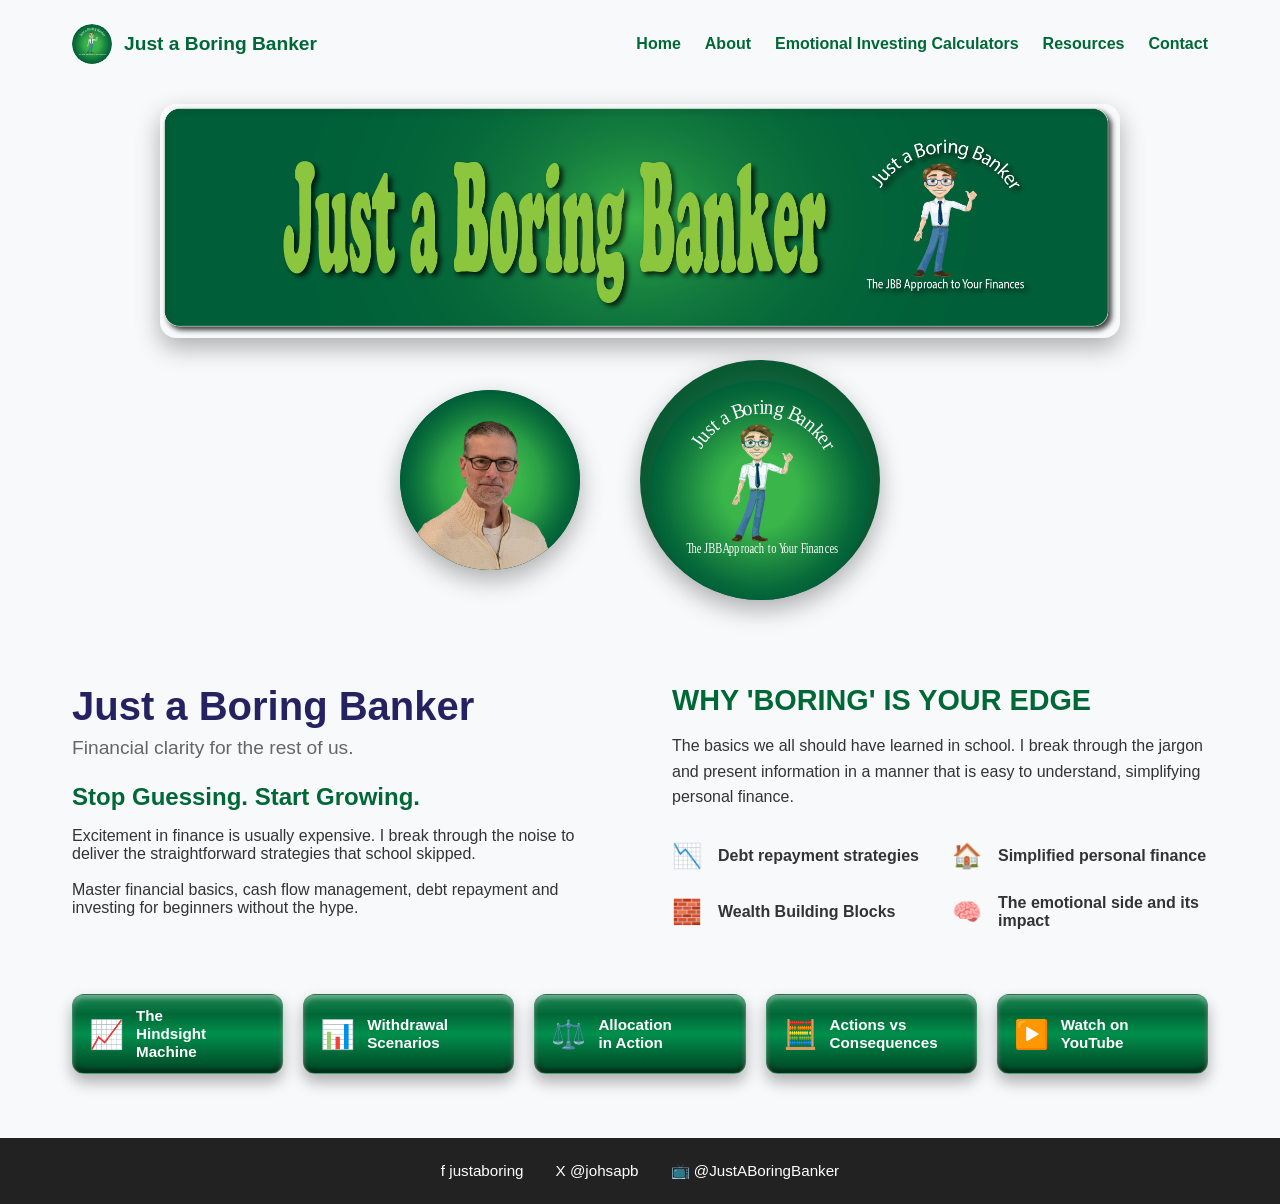
==== commit be42dae2: "Update index.html" ====
--- a/index.html
+++ b/index.html
@@ -1,90 +1,4 @@
 <!DOCTYPE html>
-<html lang="en">
-<head>
-    <meta charset="UTF-8">
-    <meta name="viewport" content="width=device-width, initial-scale=1.0">
-    <title>Just a Boring Banker</title>
-    <link rel="stylesheet" href="css/global.css">
-</head>
-<body>
-    
-    <header class="site-header">
-        <div class="header-logo">
-            <img src="assets/icons/Alex in Green with gradient fill.svg" alt="JBB Logo" class="logo-img">
-            <span class="logo-text">Just a Boring Banker</span>
-        </div>
-        <nav class="header-nav">
-            <ul>
-                <li><a href="#">Home</a></li>
-                <li><a href="#">About</a></li>
-                <li><a href="#">Emotional Investing Calculators</a></li>
-                <li><a href="#">Resources</a></li>
-                <li><a href="#">Contact</a></li>
-            </ul>
-        </nav>
-    </header>
-
-    <section class="hero-banner-container">
-        <div class="hero-banner-wrapper">
-            <img src="assets/images/banner.png" alt="Just a Boring Banker Banner" class="actual-banner-file">
-        </div>
-    </section>
-
-    <section class="profile-overlap-section">
-        <div class="profile-container">
-            <div class="profile-circle photo-circle">
-                <img src="assets/icons/headshot with gradient fill.png" alt="JBB Headshot">
-            </div>
-            <div class="profile-circle avatar-circle">
-                <img src="assets/icons/Alex in Green with gradient fill.svg" alt="Alex 3D Avatar">
-            </div>
-        </div>
-    </section>
-
-    <main class="main-content-grid">
-        <div class="content-left">
-            <h1 class="main-heading">Just a Boring Banker</h1>
-            <p class="tagline">Financial clarity for the rest of us.</p>
-            <h2 class="sub-heading">Stop Guessing. Start Growing.</h2>
-            
-            <p>Excitement in finance is usually expensive. I break through the noise to deliver the straightforward strategies that school skipped.</p>
-            <br>
-            <p>Master financial basics, cash flow management, debt repayment and investing for beginners without the hype.</p>
-        </div>
-
-        <div class="content-right">
-            <h2 class="edge-heading">WHY 'BORING' IS YOUR EDGE</h2>
-            <p class="edge-desc">The basics we all should have learned in school. I break through the jargon and present information in a manner that is easy to understand, simplifying personal finance.</p>
-            
-            <div class="features-grid">
-                <div class="feature-item">
-                    <span class="icon">📉</span>
-                    <p>Debt repayment strategies</p>
-                </div>
-                <div class="feature-item">
-                    <span class="icon">🏠</span>
-                    <p>Simplified personal finance</p>
-                </div>
-                <div class="feature-item">
-                    <span class="icon">🧱</span>
-                    <p>Wealth Building Blocks</p>
-                </div>
-                <div class="feature-item">
-                    <span class="icon">🧠</span>
-                    <p>The emotional side and its impact</p>
-                </div>
-            </div>
-        </div>
-    </main>
-
-    <section class="action-buttons-container">
-        <a href="tools/html_machines/The_Hindsight_Machine.html" target="_blank" rel="noopener noreferrer" class="btn-3d">
-            <span class="btn-icon">📈</span>
-            <span class="btn-text">The<br>Hindsight<br>Machine</span>
-        </a>
-        <a href="tools/html_machines/Withdrawal_Scenarios.html" target="_blank" rel="noopener noreferrer" class="btn-3d">
-            <span class="btn-icon">📊</span>
-            <!DOCTYPE html>
 <html lang="en">
 <head>
     <meta charset="UTF-8">
@@ -195,29 +109,4 @@
     </footer>
 
 </body>
-</html><span class="btn-text">Withdrawal<br>Scenarios</span>
-        </a>
-        <a href="tools/html_machines/Allocation_in_Action.html" target="_blank" rel="noopener noreferrer" class="btn-3d">
-            <span class="btn-icon">⚖️</span>
-            <span class="btn-text">Allocation<br>in Action</span>
-        </a>
-        <a href="tools/html_machines/action_versus_consequences.html" target="_blank" rel="noopener noreferrer" class="btn-3d">
-            <span class="btn-icon">🧮</span>
-            <span class="btn-text">Actions vs<br>Consequences</span>
-        </a>
-        <a href="https://www.youtube.com/@justaboring" target="_blank" rel="noopener noreferrer" class="btn-3d">
-            <span class="btn-icon">▶️</span>
-            <span class="btn-text">Watch on<br>YouTube</span>
-        </a>
-    </section>
-
-    <footer class="site-footer">
-        <div class="social-links">
-            <a href="#">f justaboring</a>
-            <a href="#">X @johsapb</a>
-            <a href="#">📺 @justaboring</a>
-        </div>
-    </footer>
-
-</body>
 </html>
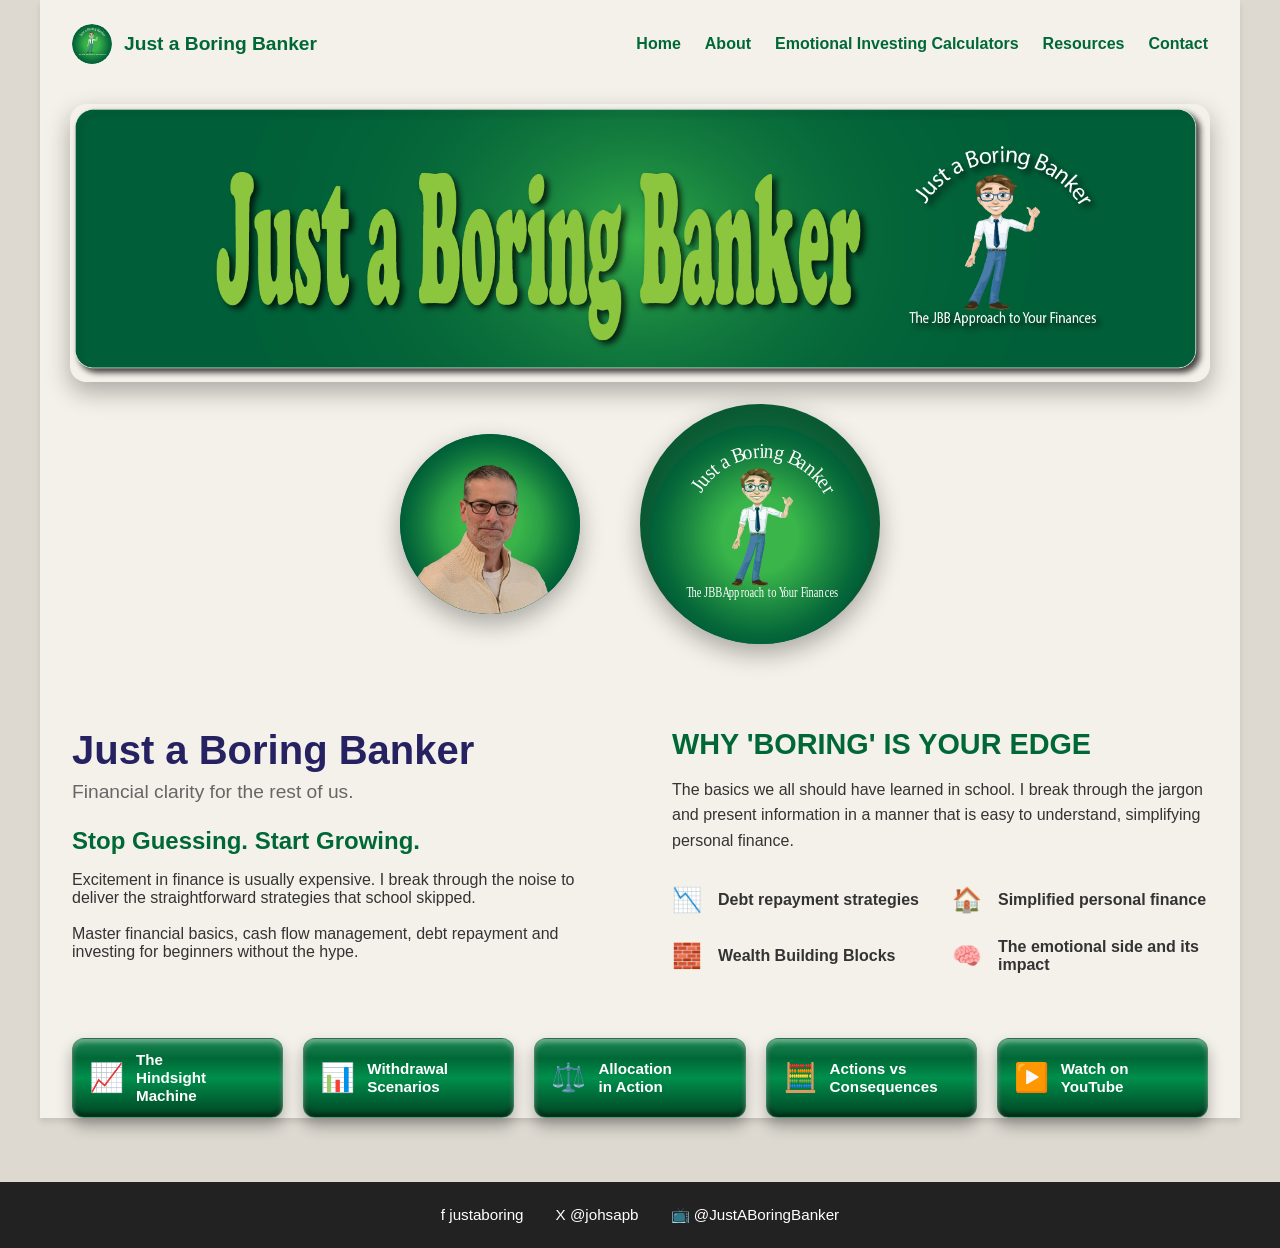
==== commit f78d46e7: "updates to homepage" ====
--- a/index.html
+++ b/index.html
@@ -8,99 +8,101 @@
 </head>
 <body>
     
-    <header class="site-header">
-        <div class="header-logo">
-            <img src="assets/icons/Alex in Green with gradient fill.svg" alt="JBB Logo" class="logo-img">
-            <span class="logo-text">Just a Boring Banker</span>
-        </div>
-        <nav class="header-nav">
-            <ul>
-                <li><a href="#">Home</a></li>
-                <li><a href="#">About</a></li>
-                <li><a href="#">Emotional Investing Calculators</a></li>
-                <li><a href="#">Resources</a></li>
-                <li><a href="#">Contact</a></li>
-            </ul>
-        </nav>
-    </header>
+    <div class="page-wrapper">
 
-    <section class="hero-banner-container">
-        <div class="hero-banner-wrapper">
-            <img src="assets/images/banner.png" alt="Just a Boring Banker Banner" class="actual-banner-file">
-        </div>
-    </section>
+        <header class="site-header">
+            <div class="header-logo">
+                <img src="assets/icons/Alex in Green with gradient fill.svg" alt="JBB Logo" class="logo-img">
+                <span class="logo-text">Just a Boring Banker</span>
+            </div>
+            <nav class="header-nav">
+                <ul>
+                    <li><a href="#">Home</a></li>
+                    <li><a href="#">About</a></li>
+                    <li><a href="#">Emotional Investing Calculators</a></li>
+                    <li><a href="#">Resources</a></li>
+                    <li><a href="#">Contact</a></li>
+                </ul>
+            </nav>
+        </header>
 
-    <section class="profile-overlap-section">
-        <div class="profile-container">
-            <div class="profile-circle photo-circle">
-                <img src="assets/icons/headshot with gradient fill.png" alt="JBB Headshot">
+        <section class="hero-banner-container">
+            <div class="hero-banner-wrapper">
+                <img src="assets/images/banner.png" alt="Just a Boring Banker Banner" class="actual-banner-file">
             </div>
-            <div class="profile-circle avatar-circle">
-                <img src="assets/icons/Alex in Green with gradient fill.svg" alt="Alex 3D Avatar">
-            </div>
-        </div>
-    </section>
+        </section>
 
-    <main class="main-content-grid">
-        <div class="content-left">
-            <h1 class="main-heading">Just a Boring Banker</h1>
-            <p class="tagline">Financial clarity for the rest of us.</p>
-            <h2 class="sub-heading">Stop Guessing. Start Growing.</h2>
-            
-            <p>Excitement in finance is usually expensive. I break through the noise to deliver the straightforward strategies that school skipped.</p>
-            <br>
-            <p>Master financial basics, cash flow management, debt repayment and investing for beginners without the hype.</p>
-        </div>
-
-        <div class="content-right">
-            <h2 class="edge-heading">WHY 'BORING' IS YOUR EDGE</h2>
-            <p class="edge-desc">The basics we all should have learned in school. I break through the jargon and present information in a manner that is easy to understand, simplifying personal finance.</p>
-            
-            <div class="features-grid">
-                <div class="feature-item">
-                    <span class="icon">📉</span>
-                    <p>Debt repayment strategies</p>
+        <section class="profile-overlap-section">
+            <div class="profile-container">
+                <div class="profile-circle photo-circle">
+                    <img src="assets/icons/headshot with gradient fill.png" alt="JBB Headshot">
                 </div>
-                <div class="feature-item">
-                    <span class="icon">🏠</span>
-                    <p>Simplified personal finance</p>
-                </div>
-                <div class="feature-item">
-                    <span class="icon">🧱</span>
-                    <p>Wealth Building Blocks</p>
-                </div>
-                <div class="feature-item">
-                    <span class="icon">🧠</span>
-                    <p>The emotional side and its impact</p>
+                <div class="profile-circle avatar-circle">
+                    <img src="assets/icons/Alex in Green with gradient fill.svg" alt="Alex 3D Avatar">
                 </div>
             </div>
-        </div>
-    </main>
+        </section>
 
-    <section class="action-buttons-container">
-        <a href="tools/html_machines/The_Hindsight_Machine.html" target="_blank" rel="noopener noreferrer" class="btn-3d">
-            <span class="btn-icon">📈</span>
-            <span class="btn-text">The<br>Hindsight<br>Machine</span>
-        </a>
-        <a href="tools/html_machines/Withdrawal_Scenarios.html" target="_blank" rel="noopener noreferrer" class="btn-3d">
-            <span class="btn-icon">📊</span>
-            <span class="btn-text">Withdrawal<br>Scenarios</span>
-        </a>
-        <a href="tools/html_machines/Allocation_in_Action.html" target="_blank" rel="noopener noreferrer" class="btn-3d">
-            <span class="btn-icon">⚖️</span>
-            <span class="btn-text">Allocation<br>in Action</span>
-        </a>
-        <a href="tools/html_machines/action_versus_consequences.html" target="_blank" rel="noopener noreferrer" class="btn-3d">
-            <span class="btn-icon">🧮</span>
-            <span class="btn-text">Actions vs<br>Consequences</span>
-        </a>
-        <a href="https://www.youtube.com/@JustABoringBanker" target="_blank" rel="noopener noreferrer" class="btn-3d">
-            <span class="btn-icon">▶️</span>
-            <span class="btn-text">Watch on<br>YouTube</span>
-        </a>
-    </section>
+        <main class="main-content-grid">
+            <div class="content-left">
+                <h1 class="main-heading">Just a Boring Banker</h1>
+                <p class="tagline">Financial clarity for the rest of us.</p>
+                <h2 class="sub-heading">Stop Guessing. Start Growing.</h2>
+                
+                <p>Excitement in finance is usually expensive. I break through the noise to deliver the straightforward strategies that school skipped.</p>
+                <br>
+                <p>Master financial basics, cash flow management, debt repayment and investing for beginners without the hype.</p>
+            </div>
 
-    <footer class="site-footer">
+            <div class="content-right">
+                <h2 class="edge-heading">WHY 'BORING' IS YOUR EDGE</h2>
+                <p class="edge-desc">The basics we all should have learned in school. I break through the jargon and present information in a manner that is easy to understand, simplifying personal finance.</p>
+                
+                <div class="features-grid">
+                    <div class="feature-item">
+                        <span class="icon">📉</span>
+                        <p>Debt repayment strategies</p>
+                    </div>
+                    <div class="feature-item">
+                        <span class="icon">🏠</span>
+                        <p>Simplified personal finance</p>
+                    </div>
+                    <div class="feature-item">
+                        <span class="icon">🧱</span>
+                        <p>Wealth Building Blocks</p>
+                    </div>
+                    <div class="feature-item">
+                        <span class="icon">🧠</span>
+                        <p>The emotional side and its impact</p>
+                    </div>
+                </div>
+            </div>
+        </main>
+
+        <section class="action-buttons-container">
+            <a href="tools/html_machines/The_Hindsight_Machine.html" target="_blank" rel="noopener noreferrer" class="btn-3d">
+                <span class="btn-icon">📈</span>
+                <span class="btn-text">The<br>Hindsight<br>Machine</span>
+            </a>
+            <a href="tools/html_machines/Withdrawal_Scenarios.html" target="_blank" rel="noopener noreferrer" class="btn-3d">
+                <span class="btn-icon">📊</span>
+                <span class="btn-text">Withdrawal<br>Scenarios</span>
+            </a>
+            <a href="tools/html_machines/Allocation_in_Action.html" target="_blank" rel="noopener noreferrer" class="btn-3d">
+                <span class="btn-icon">⚖️</span>
+                <span class="btn-text">Allocation<br>in Action</span>
+            </a>
+            <a href="tools/html_machines/action_versus_consequences.html" target="_blank" rel="noopener noreferrer" class="btn-3d">
+                <span class="btn-icon">🧮</span>
+                <span class="btn-text">Actions vs<br>Consequences</span>
+            </a>
+            <a href="https://www.youtube.com/@JustABoringBanker" target="_blank" rel="noopener noreferrer" class="btn-3d">
+                <span class="btn-icon">▶️</span>
+                <span class="btn-text">Watch on<br>YouTube</span>
+            </a>
+        </section>
+
+    </div> <footer class="site-footer">
         <div class="social-links">
             <a href="#">f justaboring</a>
             <a href="#">X @johsapb</a>
--- a/css/global.css
+++ b/css/global.css
@@ -8,7 +8,11 @@
     --jbb-green-highlight: #008f4c;
     --jbb-blue: #262262;
     --jbb-gold: #d4af37;
-    --jbb-bg: #f8f9fa;
+    
+    /* NEW: Color variables updated for the framing effect */
+    --jbb-bg: #F4F1EA; 
+    --jbb-bg-outer: #DDD9D0; 
+    
     --text-main: #333333;
     --shadow-soft: 0 4px 6px rgba(0, 0, 0, 0.1);
     --shadow-heavy: 0 10px 25px rgba(0, 0, 0, 0.3);
@@ -22,9 +26,18 @@
 }
 
 body {
-    background-color: var(--jbb-bg);
+    background-color: var(--jbb-bg-outer); /* Makes outside margins darker */
     color: var(--text-main);
     overflow-x: hidden;
+}
+
+/* NEW: The wrapper class to hold the center content */
+.page-wrapper {
+    background-color: var(--jbb-bg);
+    max-width: 1200px;
+    margin: 0 auto;
+    min-height: 100vh;
+    box-shadow: var(--shadow-soft);
 }
 
 /* =========================================
@@ -87,8 +100,10 @@
 
 .hero-banner-wrapper {
     position: relative;
-    width: 75%;
+    width: 95%; 
+    max-width: 1200px; 
     display: block;
+    margin: 0 auto; 
 }
 
 .actual-banner-file {
@@ -109,7 +124,12 @@
     display: flex;
     justify-content: center;
     margin-bottom: 2rem;
-    background: transparent; 
+    
+    /* NEW: Inserts the custom SVG graphic perfectly behind the circles */
+    background-image: url('../assets/tools/images/homepage_strip.svg'); 
+    background-size: 100% auto;
+    background-position: center;
+    background-repeat: no-repeat;
 }
 
 .profile-container {
@@ -121,7 +141,7 @@
 .profile-circle {
     position: absolute;
     border-radius: 50%;
-    border: none; /* Removed gold ring */
+    border: none; 
     box-shadow: var(--shadow-heavy);
     background: var(--jbb-green);
     overflow: hidden;
